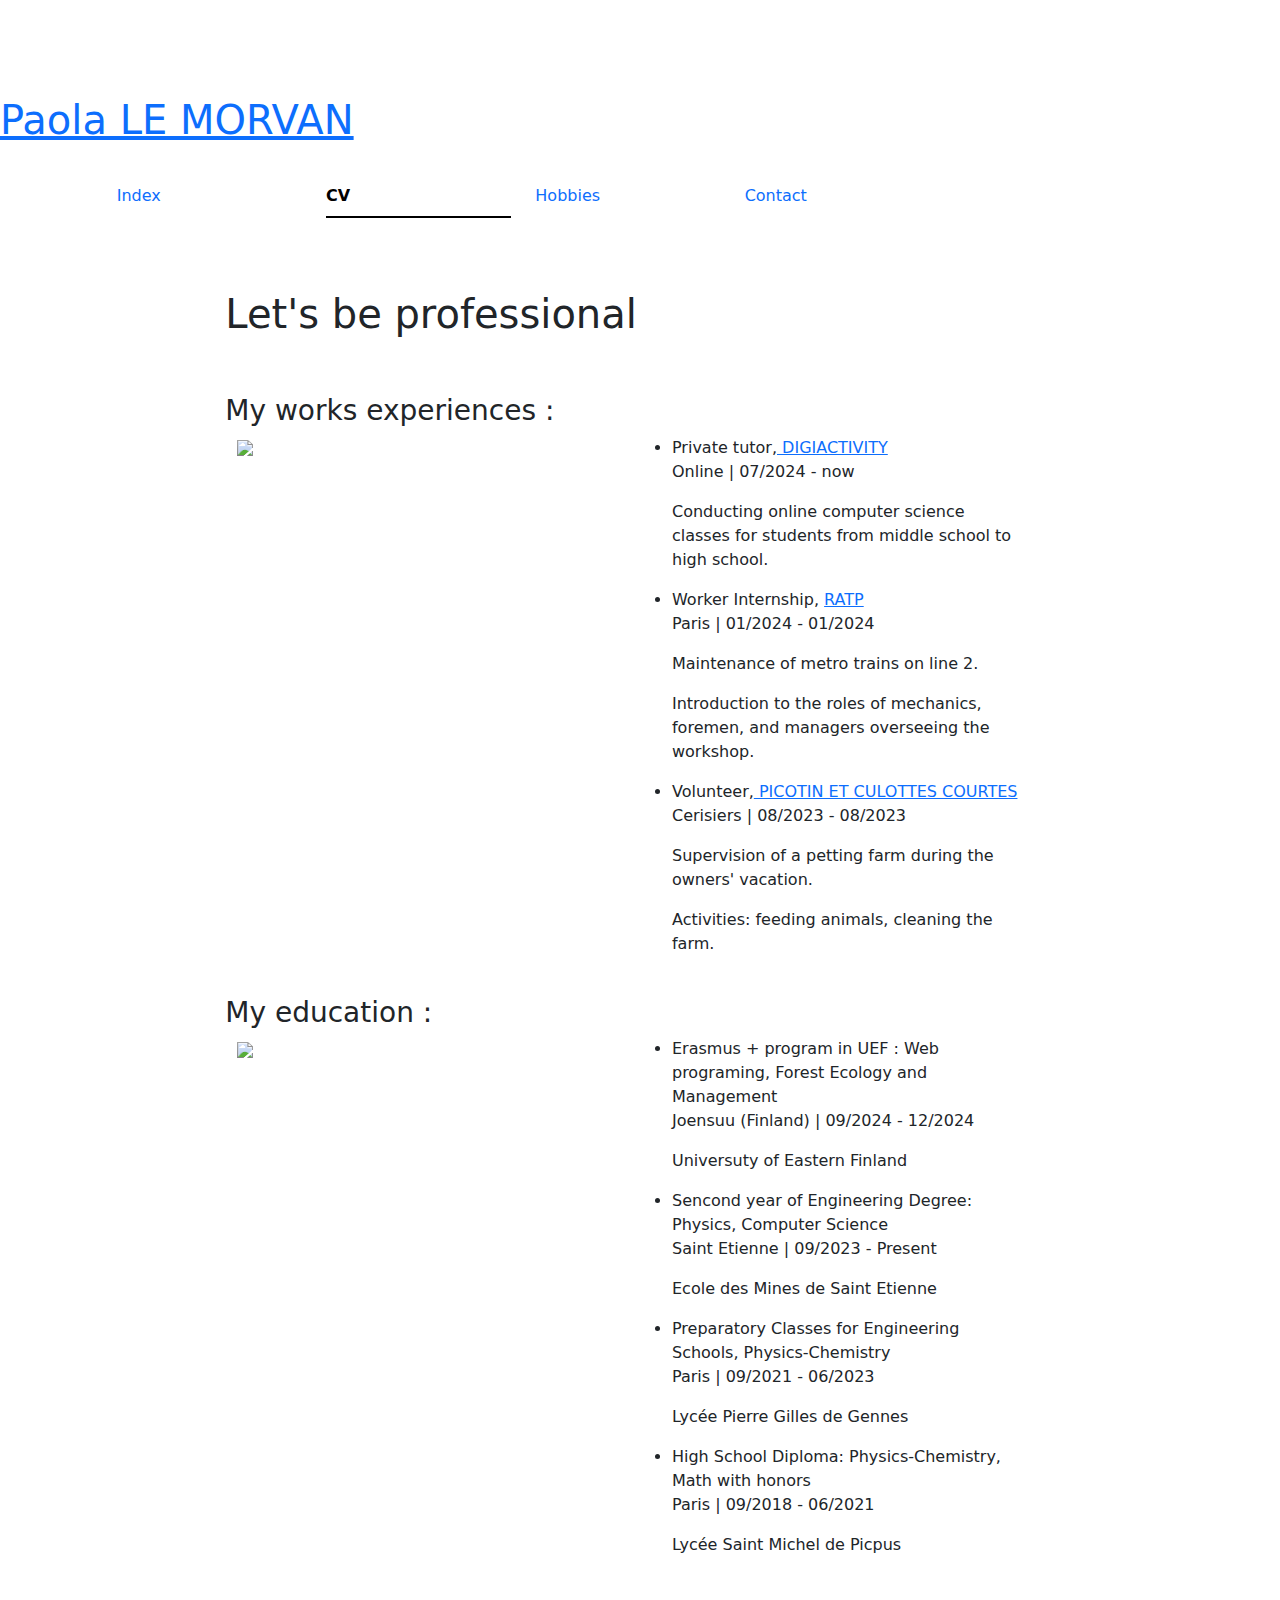
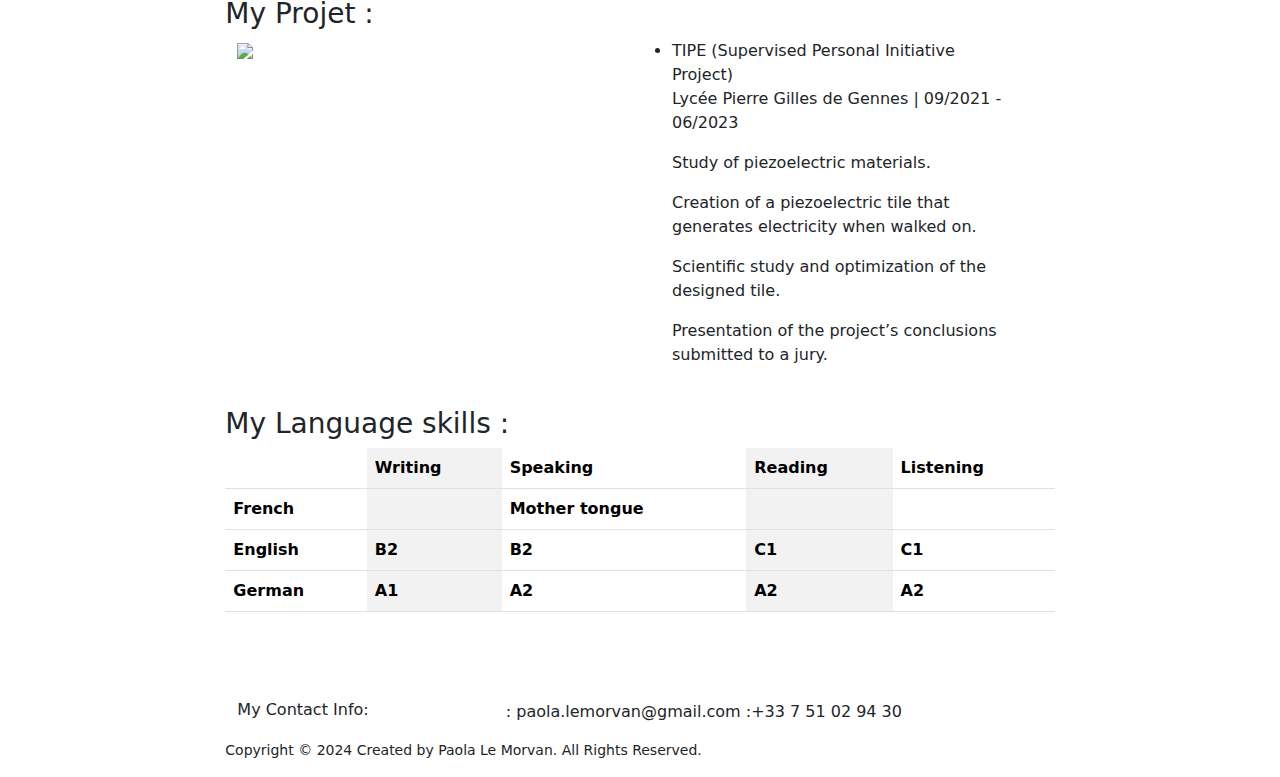
==== cv.html @ 14252f42 "firt version" ====
<!DOCTYPE html>
<html>
<head>
    <title> cv.html</title>
    <meta name="viewport" content="width-device-width, initial-scale=1.0">
    <link rel="stylesheet" type="text/css" href="style.css">
    <link href="https://cdn.jsdelivr.net/npm/bootstrap@5.3.3/dist/css/bootstrap.min.css" rel="stylesheet">
    <link rel="stylesheet" href="https://use.fontawesome.com/releases/v5.7.0/css/all.css" integrity="sha384-lZN37f5QGtY3VHgisS14W3ExzMWZxybE1SJSEsQp9S+oqd12jhcu+A56Ebc1zFSJ" crossorigin="anonymous">
</head>
<body>
    <div class="solid ">
    <header>
        <br><br><br><br>
        <a href="index.html" id="nom"> 
            <h1 > Paola LE MORVAN</h1>
        </a>
        <br>
        <ul class="nav nav-underline" >
            <div class="container-fluid row" id="nav">
                    <div class="col-12 col-xs-0 col-sm-0 col-md-1 col-lg-1 col-xl-1 barre" id="gauche"><li class="nav-item">
                      </li></div>
                    <div class="col-12 col-xs-6 col-sm-6 col-md-2 col-lg-2 col-xl-2"><li class="nav-item">
                        <a class="nav-link " aria-current="page" href="index.html"> Index</a>
                      </li></div>
                    <div class="col-12 col-xs-6 col-sm-6 col-md-1 col-lg-2 col-xl-2"><li class="nav-item">
                        <a class="nav-link active" href="cv.html"> CV</a> 
                      </li></div>
                      <div class="col-12 col-xs-6 col-sm-6 col-md-2 col-lg-2 col-xl-2"><li class="nav-item">
                        <a class="nav-link" href="hobbies.html"> Hobbies</a> 
                      </li></div>
                      <div class="col-12 col-xs-6 col-sm-6 col-md-3 col-lg-2 col-xl-2"><li class="nav-item">
                        <a class="nav-link" href="contact.html"> Contact</a>
                      </li></div>
                      <div class="col-12 col-xs-0 col-sm-0 col-md-1 col-lg-1 col-xl-1 barre" id="droite"><li class="nav-item">
                    </li></div>           
            </div>
          </ul>
        </header>
        <div class="container-fluid col-12 col-xs-12 col-sm-11 col-md-10 col-lg-9 col-xl-8" id="corp-text">
            <br><br><br>
            <h1 class="titre1"> Let's be professional </h1>
            <br>
            <div  class="separateur"/>
            <br>
            <h3 class="titre2"> My works experiences :</h3>
            <div class="container-fluid row " >
                <div class="col-12 col-xs-12 col-sm-12 col-md-6 col-lg-6 col-xl-6 image_cv" >
                    <img  id="ouvrière" class="responsive-image" src="image_ouvrière.jpeg"  width="300"; height=auto/>
                    <br><br>
                </div>    
                <div class="col-12 col-xs-12 col-sm-12 col-md-6 col-lg-6 col-xl-6 text_description" >
                    <ul>
                        <li>Private tutor,<a class="lien" href="https://www.digi-activity.com/"> DIGIACTIVITY</a> </li>
                        <p class="durée">Online | 07/2024 - now</p>
                        <p class="description">Conducting online computer science classes for students from middle school to high school.</p>
                        <li>Worker Internship, <a class="lien" href="https://www.ratp.fr/"> RATP</a></li>
                        <p class="durée">Paris | 01/2024 - 01/2024</p>
                        <p class="description">Maintenance of metro trains on line 2.</p>
                        <p class="description">Introduction to the roles of mechanics, foremen, and managers overseeing the workshop.</p>
                        <li>Volunteer,<a class="lien" href="https://cerisiers.fr/la-ferme-du-fays/"> PICOTIN ET CULOTTES COURTES</a> </li>
                        <p class="durée">Cerisiers | 08/2023 - 08/2023</p>
                        <p class="description">Supervision of a petting farm during the owners' vacation. </p>
                        <p class="description">Activities: feeding animals, cleaning the farm.</p>
                    </ul>
                </div>
            </div>
            <div  class="separateur"/>
            <br>
            <h3 class="titre2"> My education :</h3>
            <div class="container-fluid row ">
                <div class="col-12 col-xs-12 col-sm-12 col-md-6 col-lg-6 col-xl-6 image_cv" >
                    <img  src="image_uniforme2.jpeg" class="responsive-image" width="300"; height=auto/>
                    <br><br>
                </div>    
                <div class="col-12 col-xs-12 col-sm-12 col-md-6 col-lg-6 col-xl-6 text_description" >
                    <ul>
                        <li>Erasmus + program in UEF : Web programing, Forest Ecology and Management</li>
                        <p class="durée">Joensuu (Finland) | 09/2024 - 12/2024</p>
                        <p class="description">Universuty of Eastern Finland</p>
                        <li>Sencond year of Engineering Degree: Physics, Computer Science</li>
                        <p class="durée">Saint Etienne | 09/2023 - Present</p>
                        <p class="description">Ecole des Mines de Saint Etienne</p>
                        <li>Preparatory Classes for Engineering Schools, Physics-Chemistry</li>
                        <p class="durée">Paris | 09/2021 - 06/2023</p>
                        <p class="description">Lycée Pierre Gilles de Gennes </p>
                        <li>High School Diploma: Physics-Chemistry, Math with honors </li>
                        <p class="durée">Paris | 09/2018 - 06/2021</p>
                        <p class="description">Lycée Saint Michel de Picpus</p>
                    </ul>
                </div>
            </div>
            <div  class="separateur"/>
            <br>
            <h3 class="titre2"> My Projet :</h3>
            <div class="container-fluid row">
                <div class="col-12 col-xs-12 col-sm-12 col-md-6 col-lg-6 col-xl-6 image_cv" >
                    <img src="image5.png" class="responsive-image" width="300"; height=auto/>
                    <br><br>
                </div>    
                <div class="col-12 col-xs-12 col-sm-12 col-md-6 col-lg-6 col-xl-6 text_description" >
                    <ul>
                        <li>TIPE (Supervised Personal Initiative Project)</li>
                    <p class="durée">Lycée Pierre Gilles de Gennes | 09/2021 - 06/2023 </p>
                    <p class="description">Study of piezoelectric materials.</p>
                    <p class="description">Creation of a piezoelectric tile that generates electricity when walked on. </p>
                    <p class="description">Scientific study and optimization of the designed tile.</p>
                    <p class="description">Presentation of the project’s conclusions submitted to a jury.</p>
                    </ul>
                </div>
            </div>
            <div  class="separateur"/>
            <br>
            <h3 class="titre2"> My Language skills :</h3>
            <table class="table table-striped-columns">
                <thead>
                <tr>
                    <th></th>
                    <th>Writing</th>
                    <th>Speaking</th>
                    <th>Reading</th>
                    <th>Listening</th>
                </tr>
                </thead>
                <tbody>
                <tr>
                    <th>French</th>
                    <th></th>
                    <th>Mother tongue</th>
                    <th></th>
                    <th></th>
                </tr>
                <tr>
                    <th>English</th>
                    <th>B2</th>
                    <th>B2</th>
                    <th>C1</th>
                    <th>C1</th>
                </tr>
                <tr>
                    <th>German</th>
                    <th>A1</th>
                    <th>A2</th>
                    <th>A2</th>
                    <th>A2</th>
                </tr>
                </tbody>
            </table>
            <br><br>
    <footer>
        <div class="bas de page">
          <div  id="separateur_fin_de_page"/>
          <br>
          <div class="container-fluid row">
            <div class="col-4">
              <h6 id="contact_info"> My Contact Info:</h6>
            </div>
            <div class="col-8 ">
              <p>   
                <i class="fas fa-at"></i> : paola.lemorvan@gmail.com             
                <i class="fas fa-phone"></i> :+33 7 51 02 94 30
              </p> 
              <a href="https://www.facebook.com/profile.php?id=100089609434408"></a><i class="fab fa-facebook-f"></i></a>
              <a href="https://www.instagram.com/paola.lmv/"><i class="fab fa-instagram"></i></a>
              <a href="https://www.linkedin.com/in/paola-le-morvan-65aba624b/"><i class="fab fa-linkedin-in"></i></a>  
            </div> 
        </div>   
        </div>
    </footer>
</div>
</div>
<small>
    <p>Copyright © 2024 Created by Paola Le Morvan. All Rights Reserved.</p>
</small>
</body>
</html>
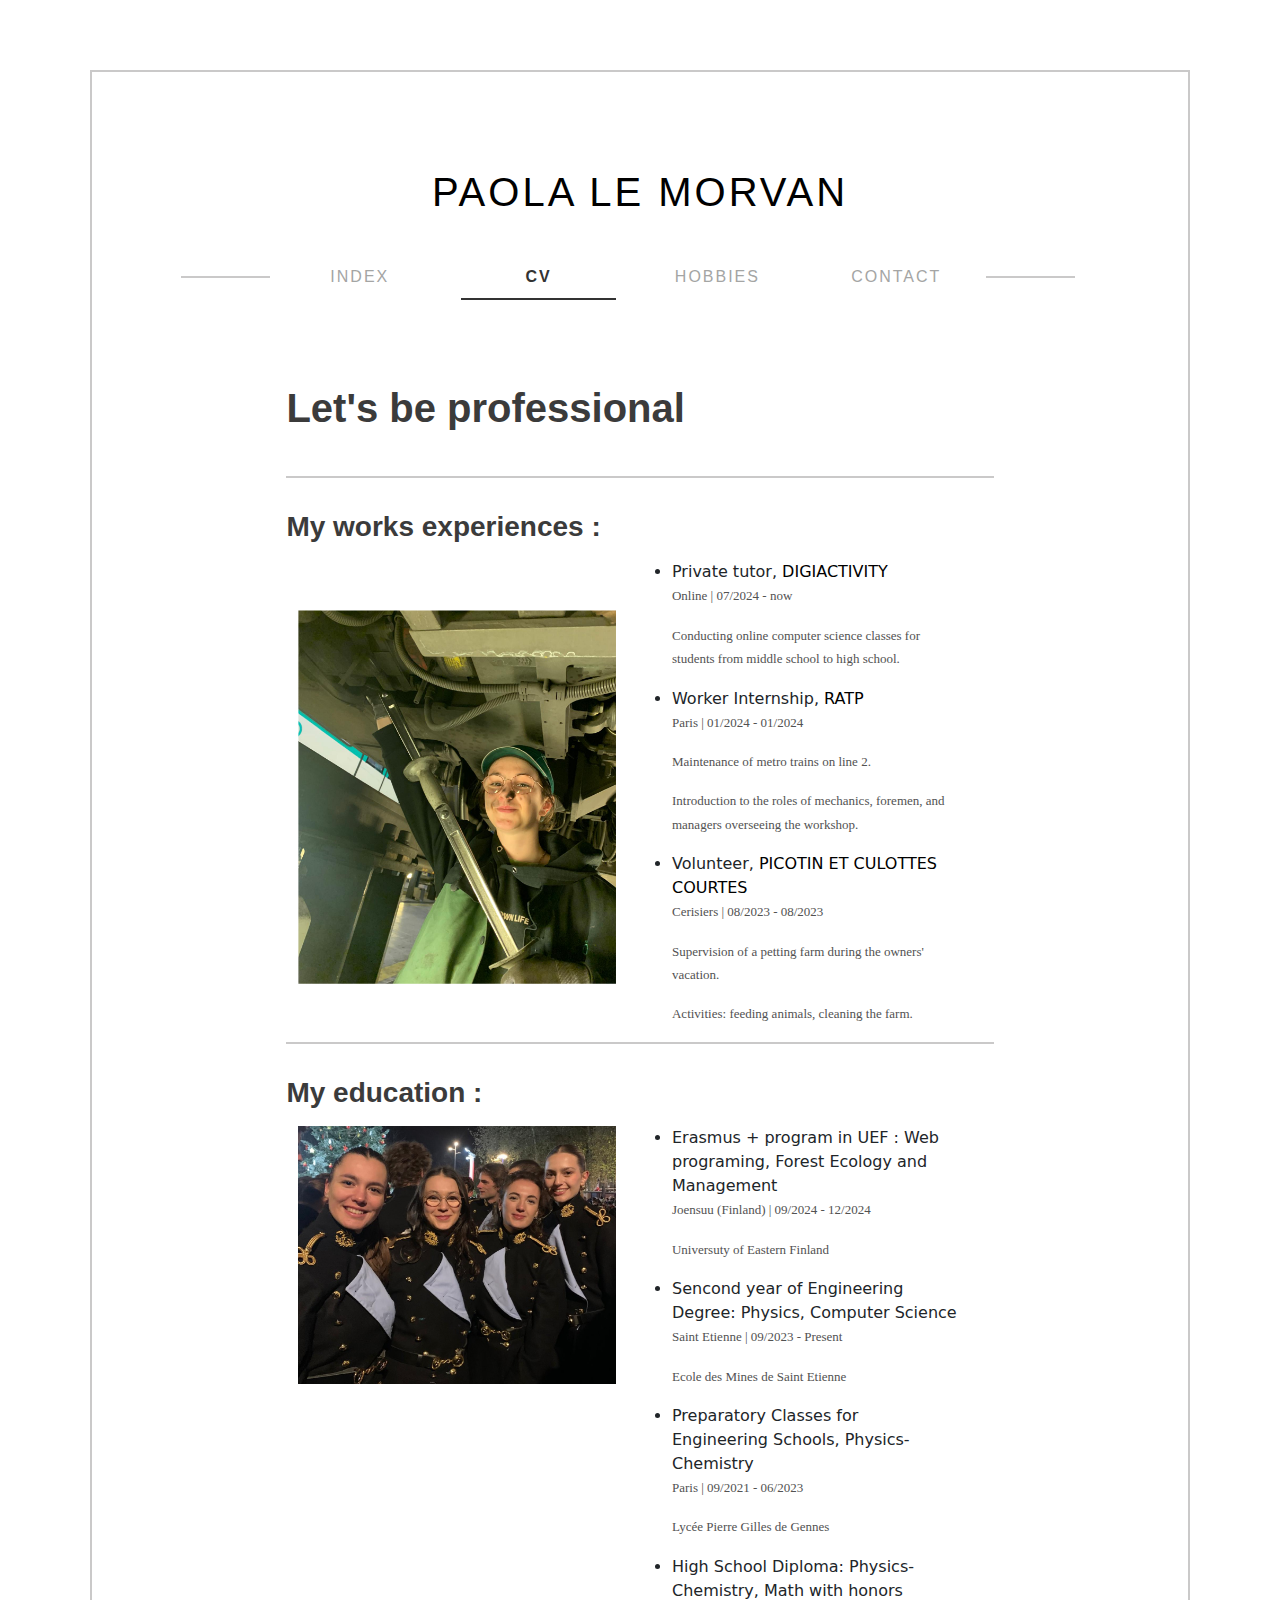
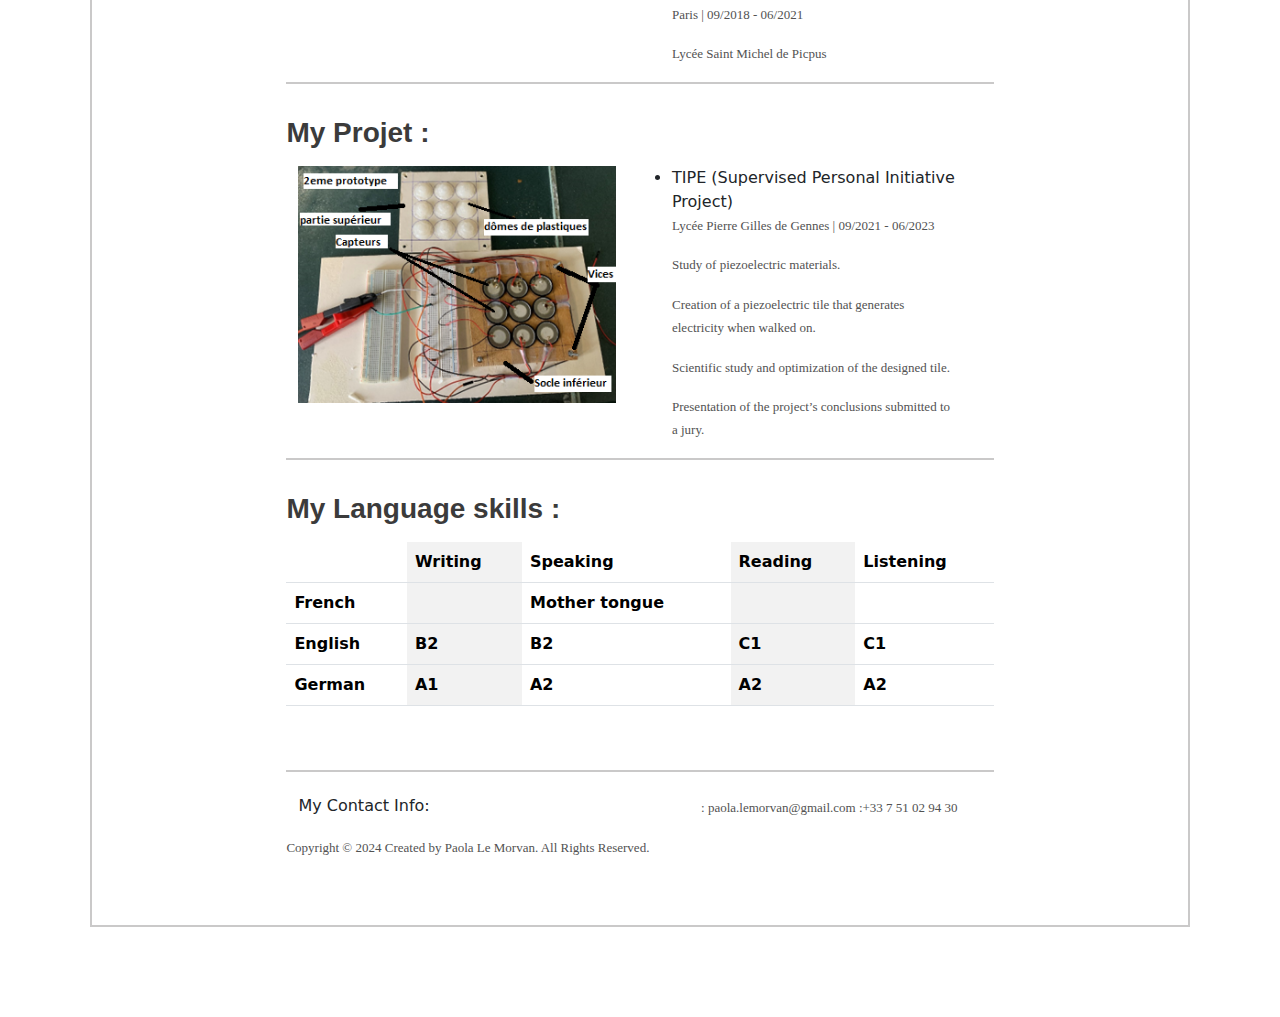
==== commit ec9651ff: "new release" ====
--- a/cv.html
+++ b/cv.html
@@ -34,8 +34,8 @@
                       <div class="col-12 col-xs-0 col-sm-0 col-md-1 col-lg-1 col-xl-1 barre" id="droite"><li class="nav-item">
                     </li></div>           
             </div>
-          </ul>
-        </header>
+        </ul>
+    </header>
         <div class="container-fluid col-12 col-xs-12 col-sm-11 col-md-10 col-lg-9 col-xl-8" id="corp-text">
             <br><br><br>
             <h1 class="titre1"> Let's be professional </h1>
@@ -167,7 +167,7 @@
         </div>
     </footer>
 </div>
-</div>
+
 <small>
     <p>Copyright © 2024 Created by Paola Le Morvan. All Rights Reserved.</p>
 </small>
--- a/style.css
+++ b/style.css
@@ -0,0 +1,172 @@
+
+/* container border  */
+div.solid {
+    margin:  70px 7% 7% ;
+    border-style: solid; 
+    border-color:#cac9c9; 
+    border-width: 2px;
+    padding-bottom: 50px;
+}
+/* title */
+#nom{
+    text-align: center;
+    font-family: Varela Round,arial,sans-serif;
+    font-size: 27px;
+    line-height: 1.2em;
+    text-transform: uppercase;
+    text-decoration: none;
+    letter-spacing: 3px;
+    font-weight: 400;
+    font-style: normal;
+    text-decoration: none ;
+    color:black;
+}
+/* navbar */
+#nav{
+    flex-direction: row ;
+    justify-content: center ;
+}
+.nav-link.active{
+    color: #333 !important;
+    text-align: center;
+}
+.nav-link{
+    text-align: center;
+    color:#a4a5a4 !important;
+    font-family: Varela Round,arial,sans-serif;
+    font-size: 17px;
+    line-height: 1.6em;
+    text-transform: uppercase;
+    text-decoration: none;
+    letter-spacing: 2px;
+    font-weight: 400;
+    font-style: normal
+}
+.barre{
+    border-top-style: solid; 
+    border-color:#cac9c9; 
+    margin-top:20px !important;
+    border-width: 2px;
+  }
+/* contain  */
+#coprs-text{
+    justify-content: center;
+}
+p{
+    font-family: Georgia,serif;
+    font-weight: normal;
+    font-style: normal;
+    line-height: 1.8em;
+    font-size: 13px;
+    text-transform: none;
+    text-decoration: none;
+    color:rgb(82, 82, 82);
+}
+.paragraph{
+    font-size: 16px;
+    text-align: justify;
+}
+
+/* end of page  */
+#separateur_fin_de_page{
+    border-top-style: solid; 
+    border-color:#cac9c9; 
+    border-width: 2px;
+    text-align: right;
+} 
+i{
+    color:black;
+    size: 20px;
+}
+#contact_info{
+    text-align: left;
+}
+
+#description{
+    text-align: center;
+}
+/* -------------each page ---------------- */
+/* index */
+
+#image_lucie2{
+    margin-right: 25px; /* Espace entre l'image et le texte */
+    float: left;
+    width: 50%; /* Image will scale down proportionally to fit the container */
+    height: auto; /* Maintains the image's aspect ratio */
+    max-width: 100%; /* Ensures the image doesn't stretch larger than its original size */
+
+}
+
+/* hobbies */
+.container-fluid.row.image{
+    justify-content: space-around;
+}
+.card{
+    border:solid !important;
+    border-color: rgb(105, 105, 105) !important;
+    border-width: 1px !important;
+    padding: 0% !important;
+    border-radius:4px !important;
+
+}
+.card-img-overlay{
+    text-align: right;
+    margin-top: 120%;
+    color:black;
+}
+.overlay{
+    color:white;
+}
+.overlay_paysage{
+    margin-top: 50%!important;
+}
+
+/* contact */
+#text_contact{
+    font-size: 18px;
+}
+/* cv */
+.titre1{
+    font-family: Varela Round,arial,sans-serif;
+    font-style: normal;
+    font-weight: bold;
+    font-style: normal;
+    line-height: 1.8em;
+    text-transform: none;
+    text-decoration: none;
+    color:rgb(59, 59, 59);
+}
+.titre2{
+    font-family: Varela Round,arial,sans-serif;
+    font-style: normal;
+    font-weight: bold;
+    font-style: normal;
+    line-height: 1.8em;
+    text-transform: none;
+    text-decoration: none;
+    color:rgb(59, 59, 59);
+}
+.separateur{
+    border-top-style: solid; 
+    border-color:#cac9c9; 
+    border-width: 2px;
+}
+#ouvrière{
+    clip-path: inset(50px 0px 0px 0px);
+}
+.lien{
+    color: black !important;
+    text-decoration: none;
+}
+.image_cv{
+    
+    text-align: center;
+}
+.text_description{
+    margin:  60% 0% 0% 0% 0%  ;
+}
+.responsive-image {
+    width: 100%; /* Image will scale down proportionally to fit the container */
+    height: auto; /* Maintains the image's aspect ratio */
+    max-width: 100%; /* Ensures the image doesn't stretch larger than its original size */
+  }